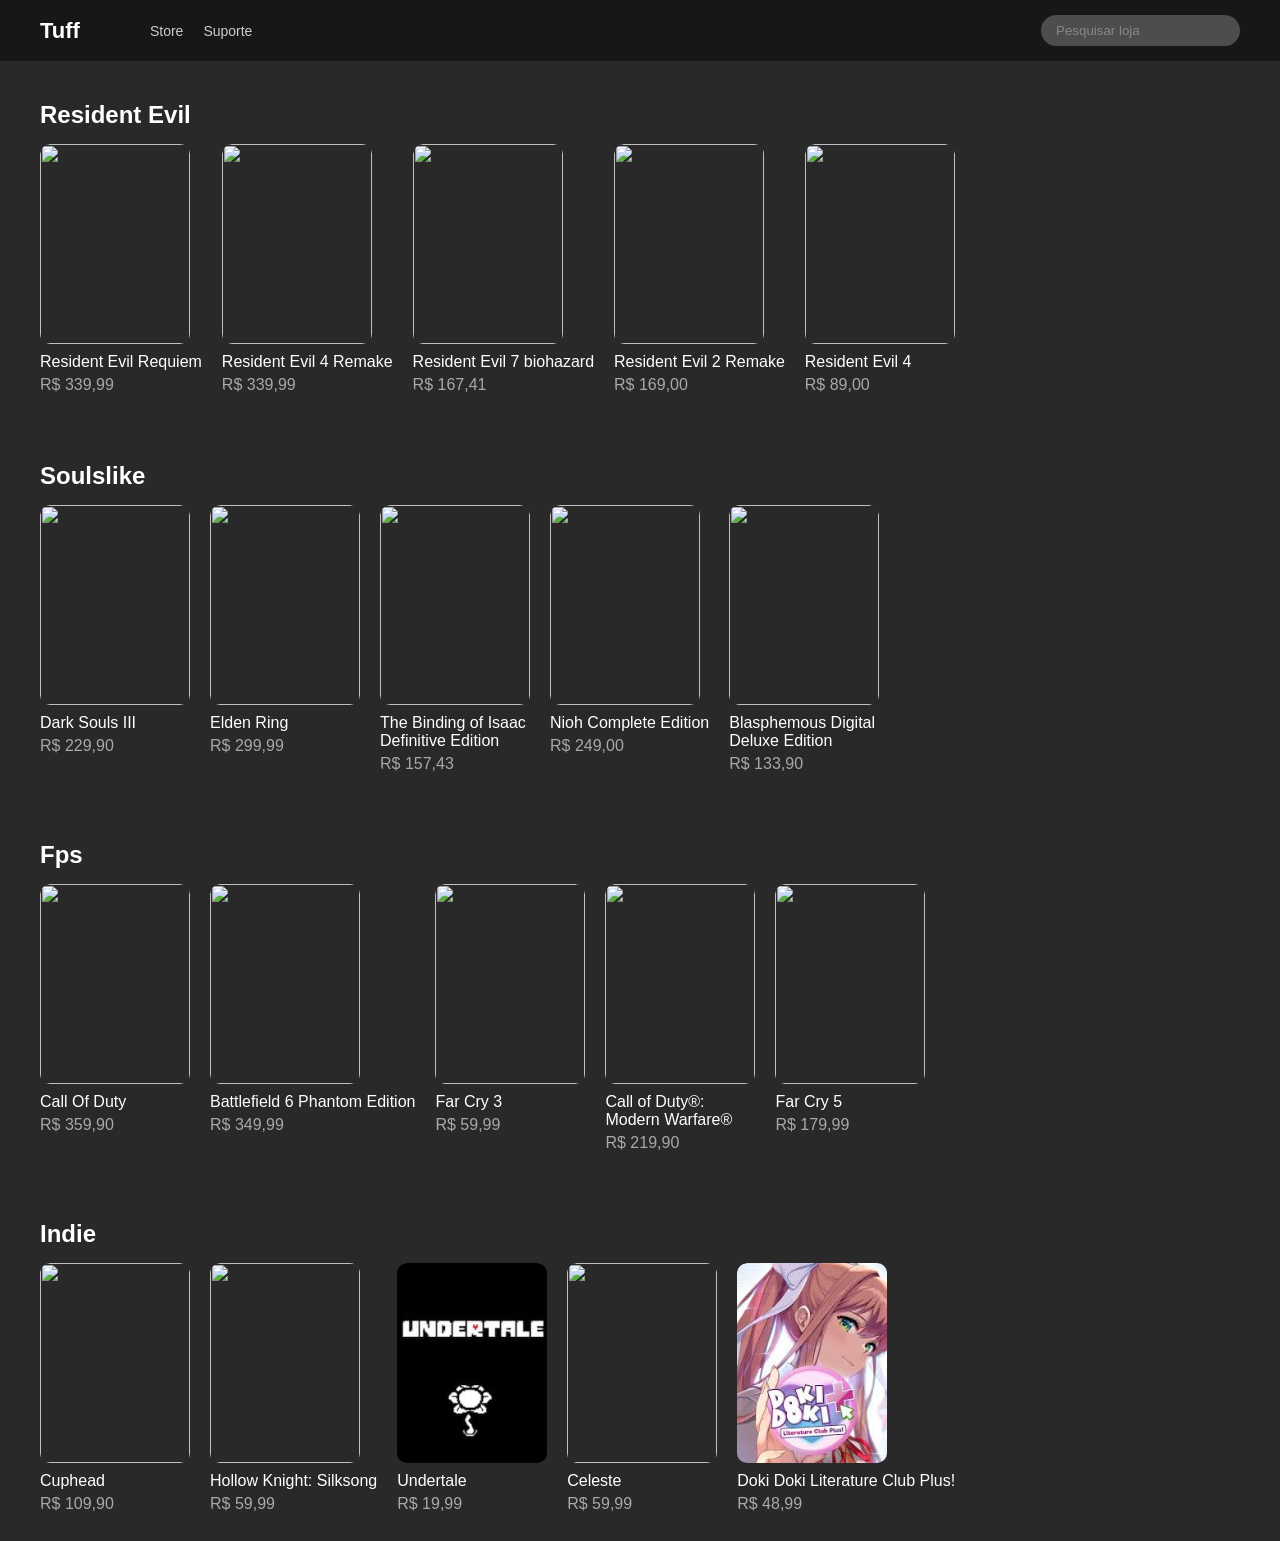
==== index.html @ d4aea585 "Rename Index.html to index.html" ====
<!DOCTYPE html>
<html lang="pt-br">
<head>
    <meta charset="UTF-8">
    <meta name="viewport" content="width=device-width, initial-scale=1.0">
    <title>Tuff Games</title>

    <link rel="stylesheet" href="sitetuff.css">

    <header class="header">

    <div class="logo">Tuff</div>

    <nav class="menu">
        <a href="#">Store</a>
        <a href="#">Suporte</a>
    </nav>

    <div class="search-box">
        <input type="text" placeholder="Pesquisar loja">
    </div>

</header>

</head>
<body>
    <!-- Resident Evil -->
    <section class="franquia">
        <h2>Resident Evil</h2>
        <div class="lista-jogos">

            <div class="jogo">
                <img src="https://image.api.playstation.com/vulcan/ap/rnd/202512/1205/79661d7a2bdb9784749b4e57e1456ca89f7ac7bed8615aee.png">
                <p>Resident Evil Requiem</p>
                <span>R$ 339,99</span>
            </div>

            <div class="jogo">
                <img src="https://upload.wikimedia.org/wikipedia/pt/3/30/Resident_Evil_4_%28remake%29.png">
                <p>Resident Evil 4 Remake</p>
                <span>R$ 339,99</span>
            </div>

            <div class="jogo">
                <img src="https://upload.wikimedia.org/wikipedia/pt/e/ec/Capa_Resident_Evil_7.jpg">
                <p>Resident Evil 7 biohazard</p>
                <span>R$ 167,41</span>
            </div>

            <div class="jogo">
                <img src="https://upload.wikimedia.org/wikipedia/en/f/fd/Resident_Evil_2_Remake.jpg">
                <p>Resident Evil 2 Remake</p>
                <span>R$ 169,00</span>
            </div>      
            
            <div class="jogo">
                <img src="https://upload.wikimedia.org/wikipedia/en/thumb/d/d9/Resi4-gc-cover.jpg/250px-Resi4-gc-cover.jpg">
                <p>Resident Evil 4 </p>
                <span>R$ 89,00</span>
            </div>
        </div>
    </section>

    <!-- Soulslike -->
    <section class="franquia">
        <h2>Soulslike</h2>
        <div class="lista-jogos">

            <div class="jogo">
                <img src="https://image.api.playstation.com/cdn/UP0700/CUSA03388_00/v8JlD8KcQUtTqaLBmpFnj1ESRR5zMkLk.png">
                <p>Dark Souls III</p>
                <span>R$ 229,90</span>
            </div>

            <div class="jogo">
                <img src="https://upload.wikimedia.org/wikipedia/pt/thumb/0/0d/Elden_Ring_capa.jpg/330px-Elden_Ring_capa.jpg">
                <p>Elden Ring</p>
                <span>R$ 299,99</span>
            </div>

            <div class="jogo">
                <img src="https://upload.wikimedia.org/wikipedia/en/thumb/e/e1/The_Binding_of_Issac_Rebirth_cover.jpg/250px-The_Binding_of_Issac_Rebirth_cover.jpg">
                <p>The Binding of Isaac <br> Definitive Edition</p>
                <span>R$ 157,43</span>
            </div>

            <div class="jogo">
                <img src="https://upload.wikimedia.org/wikipedia/en/thumb/f/fd/Nioh_cover_art.jpg/250px-Nioh_cover_art.jpg">
                <p>Nioh Complete Edition</p>
                <span>R$ 249,00</span>
            </div>

            <div class="jogo">
                <img src="https://shared.fastly.steamstatic.com/store_item_assets/steam/apps/774361/extras/c616b72f8b3b33b4d7ff732121c706f2.avif?t=1766049817">
                <p>Blasphemous Digital <br> Deluxe Edition</p>
                <span>R$ 133,90</span>
            </div>
        </div>
    </section>

    <!-- fps -->
    <section class="franquia">
        <h2>Fps</h2>
        <div class="lista-jogos">

            <div class="jogo">
                <img src="https://store-images.s-microsoft.com/image/apps.42015.13966330883349940.e8d96f51-63dc-4377-8441-88d85afdd80a.d84cbd17-ae03-4537-8641-8c33c308de78">
                <p>Call Of Duty</p>
                <span>R$ 359,90</span>
            </div>

            <div class="jogo">
                <img src="https://i.redd.it/4ryes1550cof1.jpeg">
                <p>Battlefield 6 Phantom Edition</p>
                <span>R$ 349,99</span>
            </div>

             <div class="jogo">
                <img src="https://upload.wikimedia.org/wikipedia/pt/5/59/Far_cry_3_box_art.jpg">
                <p>Far Cry 3</p>
                <span>R$ 59,99</span>
            </div>

            <div class="jogo">
                <img src="https://upload.wikimedia.org/wikipedia/pt/e/e9/CallofDutyModernWarfare%282019%29.jpg">
                <p>Call of Duty®: <br> Modern Warfare® </p>
                <span>R$ 219,90</span>
            </div>

            <div class="jogo">
                <img src="https://upload.wikimedia.org/wikipedia/pt/thumb/9/94/Far_cry_5_cover.jpg/330px-Far_cry_5_cover.jpg">
                <p>Far Cry 5</p>
                <span>R$ 179,99</span>
            </div>

        </div>
    </section>

    <!-- indie -->
    <section class="franquia">
        <h2>Indie</h2>
        <div class="lista-jogos">

            <div class="jogo">
                <img src="https://upload.wikimedia.org/wikipedia/pt/c/c1/Cuphead_capa.png">
                <p>Cuphead</p>
                <span>R$ 109,90</span>
            </div>

            <div class="jogo">
                <img src="https://upload.wikimedia.org/wikipedia/pt/8/86/Hollow_Knight_Silksong_cover.jpeg">
                <p>Hollow Knight: Silksong</p>
                <span>R$ 59,99</span>
            </div>

            <div class="jogo">
                <img src="[data-uri]">
                <p>Undertale</p>
                <span>R$ 19,99</span>
            </div>

            <div class="jogo">
                <img src="https://upload.wikimedia.org/wikipedia/commons/thumb/6/68/Celeste_box_art_cropped.png/330px-Celeste_box_art_cropped.png">
                <p>Celeste</p>
                <span>R$ 59,99</span>
            </div>

            <div class="jogo">
                <img src="[data-uri]">
                <p>Doki Doki Literature Club Plus!</p>
                <span>R$ 48,99</span>
        </div>
    </section>
</body>
</html>
---- sitetuff.css ----
body {
    margin: 0;
    background: #292929;
    font-family: Arial, sans-serif;
    color: white;
}

.franquia {
    padding: 20px 40px;
}

.franquia h2 {
    margin-bottom: 15px;
}

.lista-jogos {
    display: flex;
    gap: 20px;
    overflow-x: auto;
    overflow-y: hidden;
    padding-bottom: 8px;
}

.lista-jogos::-webkit-scrollbar {
    height: 8px;
}

.lista-jogos::-webkit-scrollbar-track {
    background: transparent; 
}

.lista-jogos::-webkit-scrollbar-thumb {
    background-color: #8a8a8a; 
    border-radius: 10px;      
}

.lista-jogos::-webkit-scrollbar-thumb:hover {
    background-color: #b0b0b0; 
}


.lista-jogos {
    scrollbar-width: thin;
    scrollbar-color: #8a8a8a transparent;
}

.jogo {
    min-width: 150px;
    overflow: hidden;
    border-radius: 10px;
    cursor: pointer;
}

.jogo img {
    width: 150px;
    height: 200px;
    border-radius: 10px;
    object-fit: cover;
    transition: transform 0.3s ease;
}

.jogo:hover img {
    transform: scale(1.05);
}
.jogo p {
    margin: 5px 0;
}

.jogo span {
    color: #a9a9a9;
}

.header {
    display: flex;
    align-items: center;
    justify-content: space-between;
    background: #171717;
    padding: 15px 40px;
}

.header .logo,
.header .menu {
    display: inline-flex;
    align-items: center;
}

.header {
    gap: 40px;
}

.search-box {
    margin-left: auto;
}

.menu {
    margin-left: 30px;
}

.logo {
    font-size: 22px;
    font-weight: bold;
    color: white;
}

.menu {
    display: flex;
    gap: 20px;
}

.menu a {
    color: #ccc;
    text-decoration: none;
    font-size: 14px;
}

.menu a:hover {
    color: white;
}

.search-box input {
    background: #4d4d4d;
    border: none;
    padding: 8px 15px;
    border-radius: 20px;
    color: white;
    outline: none;
}

.search-box input::placeholder {
    color: #888;
}
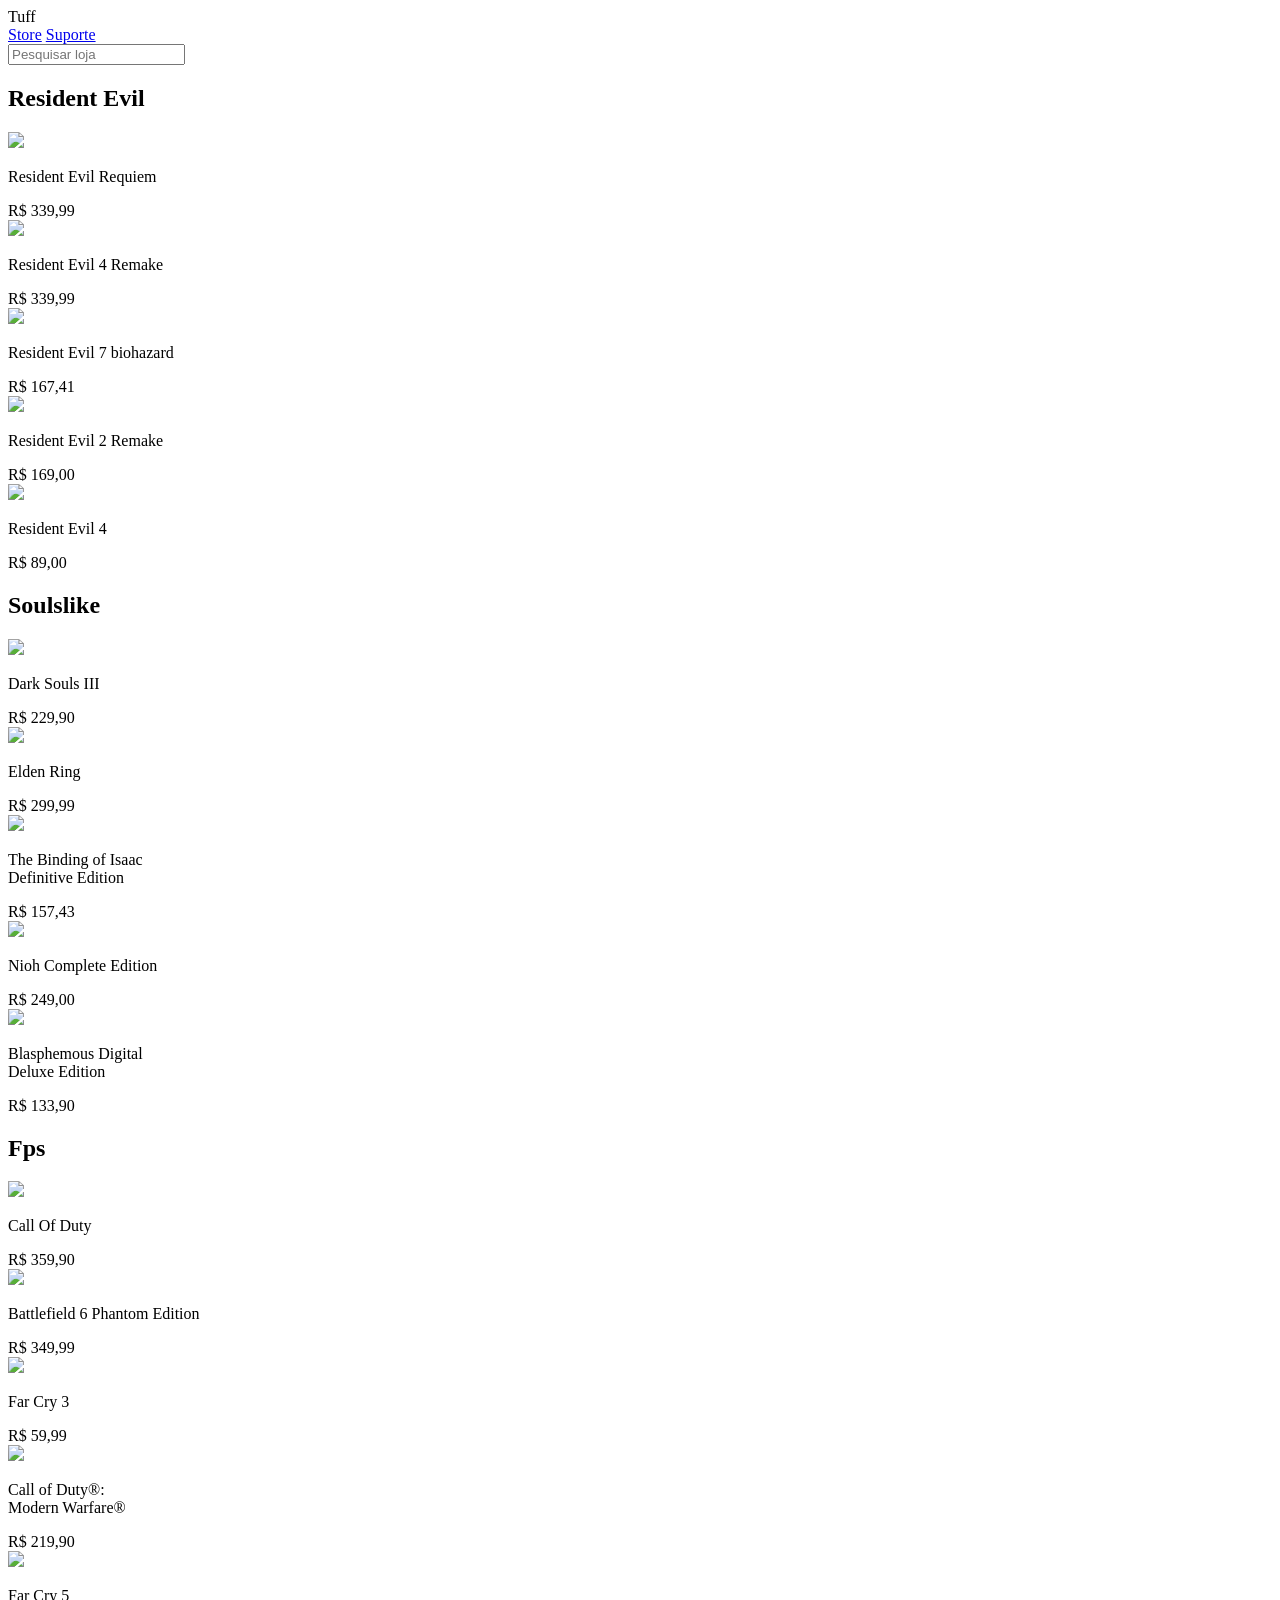
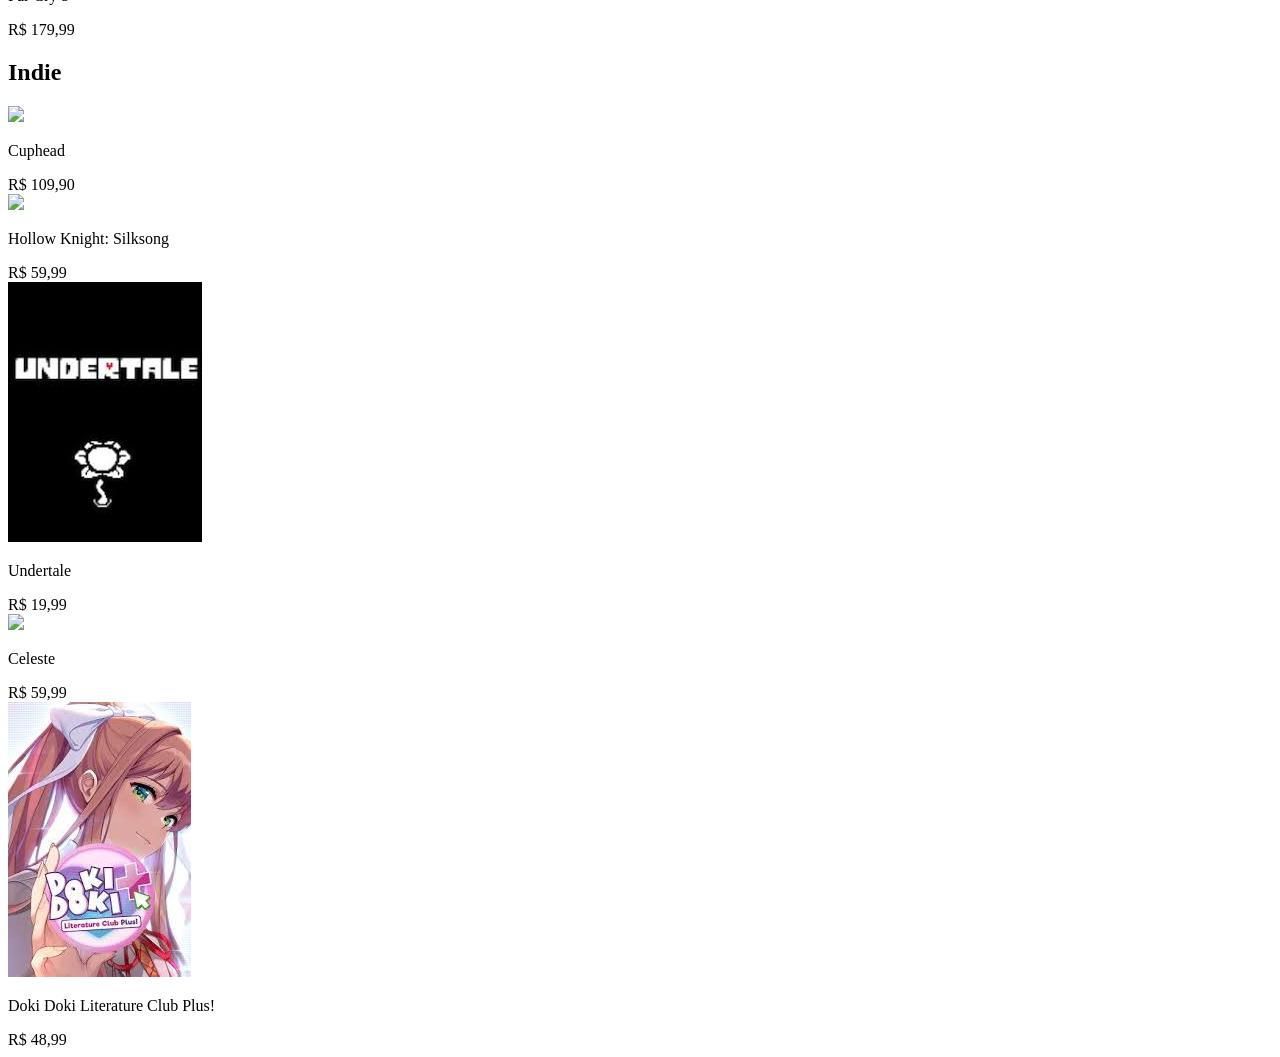
==== commit 99802877: "Change greeting from 'Hello' to 'Goodbye'" ====
--- a/index.html
+++ b/index.html
@@ -5,7 +5,7 @@
     <meta name="viewport" content="width=device-width, initial-scale=1.0">
     <title>Tuff Games</title>
 
-    <link rel="stylesheet" href="sitetuff.css">
+    <link rel="stylesheet" href="css/indx.css">
 
     <header class="header">
 
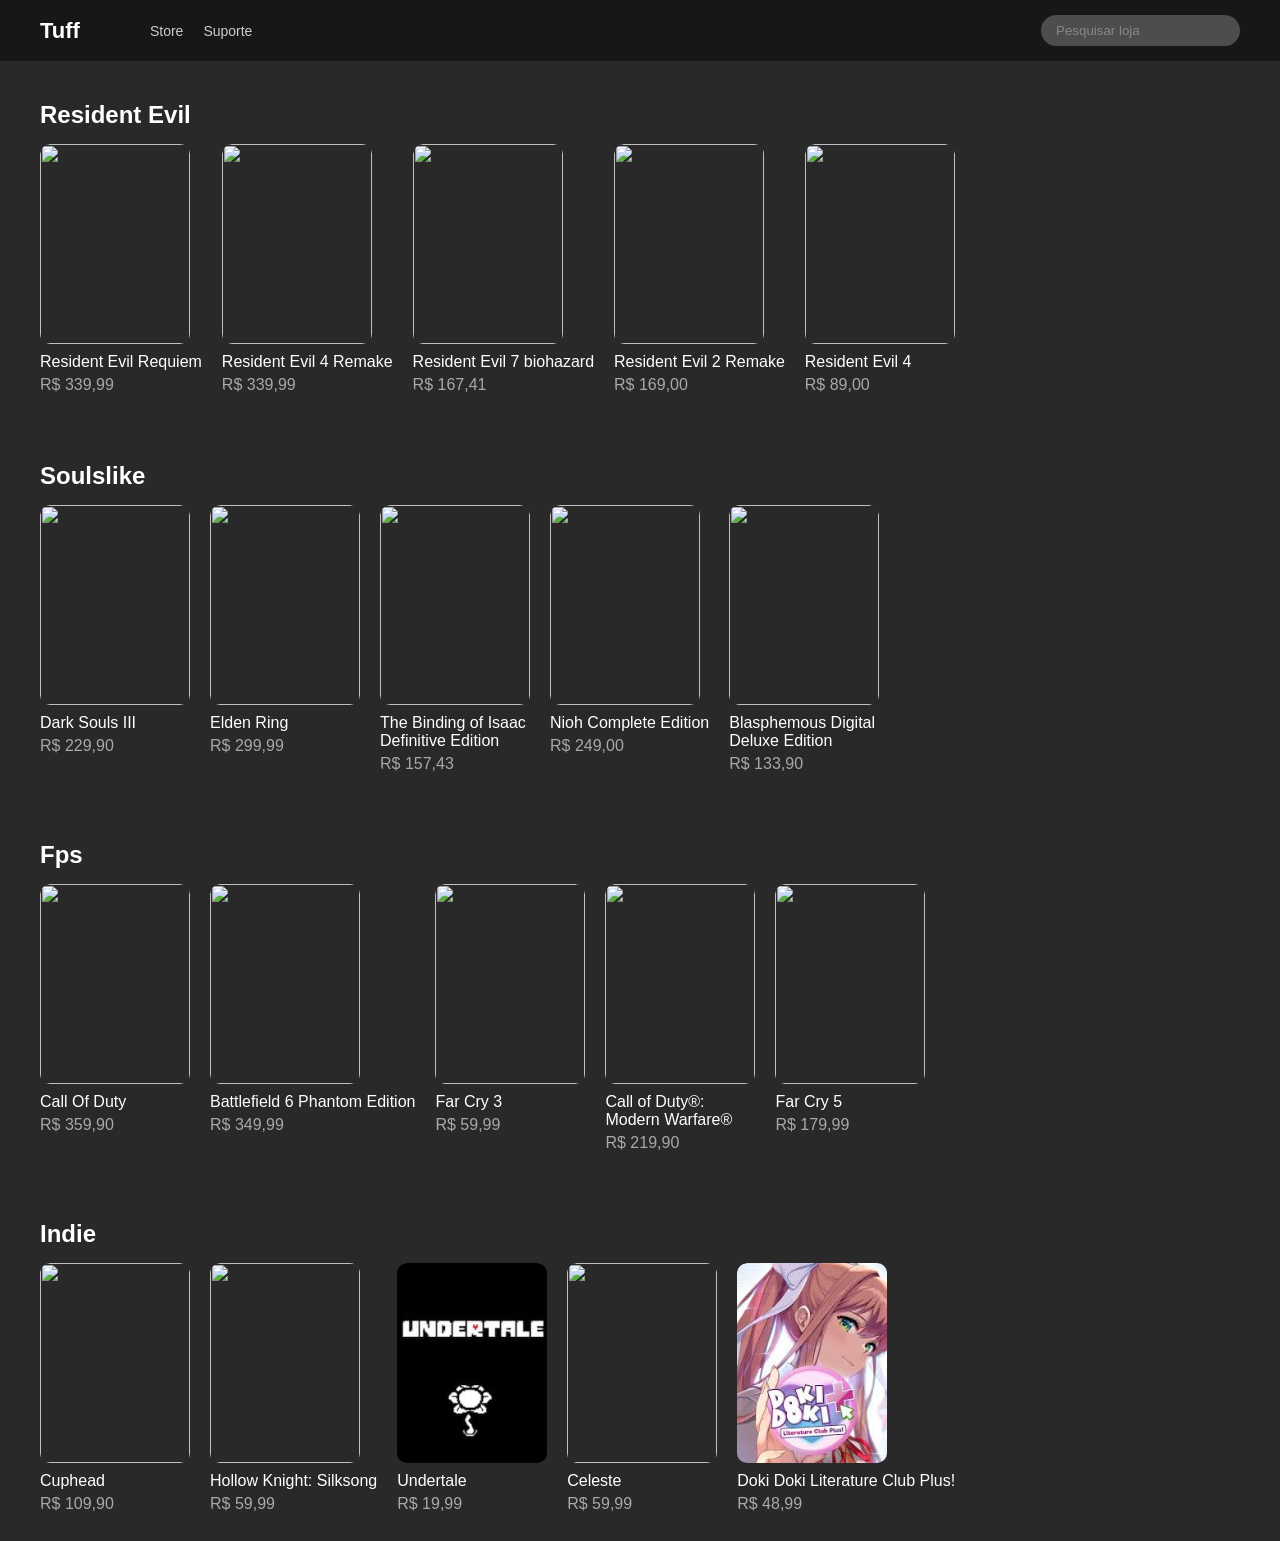
==== commit eab32713: "tentei arrumar a estilização" ====
--- a/index.html
+++ b/index.html
@@ -5,7 +5,7 @@
     <meta name="viewport" content="width=device-width, initial-scale=1.0">
     <title>Tuff Games</title>
 
-    <link rel="stylesheet" href="css/indx.css">
+    <link rel="stylesheet" href="index.css">
 
     <header class="header">
 
--- a/index.css
+++ b/index.css
@@ -0,0 +1,131 @@
+body {
+    margin: 0;
+    background: #292929;
+    font-family: Arial, sans-serif;
+    color: white;
+}
+
+.franquia {
+    padding: 20px 40px;
+}
+
+.franquia h2 {
+    margin-bottom: 15px;
+}
+
+.lista-jogos {
+    display: flex;
+    gap: 20px;
+    overflow-x: auto;
+    overflow-y: hidden;
+    padding-bottom: 8px;
+}
+
+.lista-jogos::-webkit-scrollbar {
+    height: 8px;
+}
+
+.lista-jogos::-webkit-scrollbar-track {
+    background: transparent; 
+}
+
+.lista-jogos::-webkit-scrollbar-thumb {
+    background-color: #8a8a8a; 
+    border-radius: 10px;      
+}
+
+.lista-jogos::-webkit-scrollbar-thumb:hover {
+    background-color: #b0b0b0; 
+}
+
+
+.lista-jogos {
+    scrollbar-width: thin;
+    scrollbar-color: #8a8a8a transparent;
+}
+
+.jogo {
+    min-width: 150px;
+    overflow: hidden;
+    border-radius: 10px;
+    cursor: pointer;
+}
+
+.jogo img {
+    width: 150px;
+    height: 200px;
+    border-radius: 10px;
+    object-fit: cover;
+    transition: transform 0.3s ease;
+}
+
+.jogo:hover img {
+    transform: scale(1.05);
+}
+.jogo p {
+    margin: 5px 0;
+}
+
+.jogo span {
+    color: #a9a9a9;
+}
+
+.header {
+    display: flex;
+    align-items: center;
+    justify-content: space-between;
+    background: #171717;
+    padding: 15px 40px;
+}
+
+.header .logo,
+.header .menu {
+    display: inline-flex;
+    align-items: center;
+}
+
+.header {
+    gap: 40px;
+}
+
+.search-box {
+    margin-left: auto;
+}
+
+.menu {
+    margin-left: 30px;
+}
+
+.logo {
+    font-size: 22px;
+    font-weight: bold;
+    color: white;
+}
+
+.menu {
+    display: flex;
+    gap: 20px;
+}
+
+.menu a {
+    color: #ccc;
+    text-decoration: none;
+    font-size: 14px;
+}
+
+.menu a:hover {
+    color: white;
+}
+
+.search-box input {
+    background: #4d4d4d;
+    border: none;
+    padding: 8px 15px;
+    border-radius: 20px;
+    color: white;
+    outline: none;
+}
+
+.search-box input::placeholder {
+    color: #888;
+}
